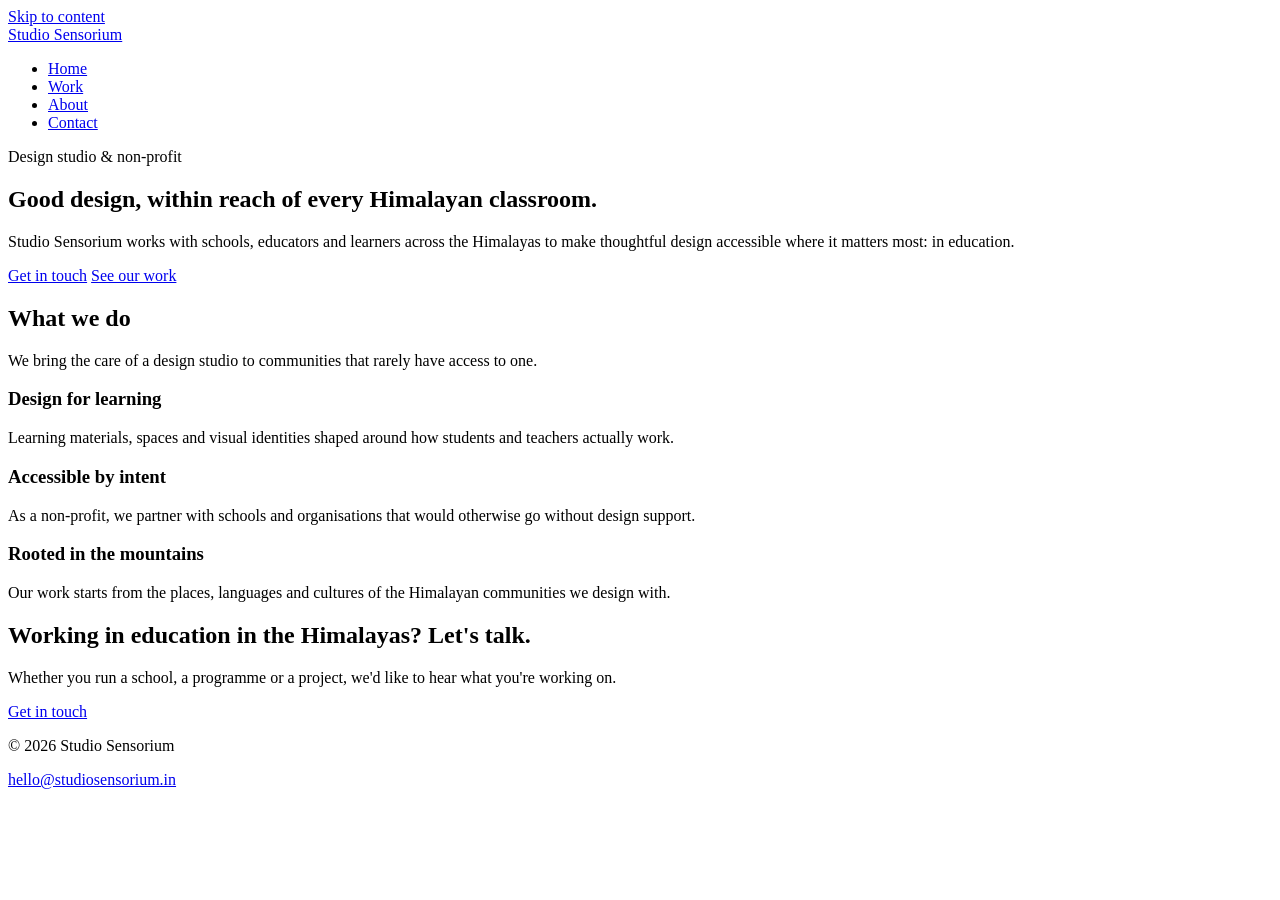
==== studiosensorium/index.html @ 7f4f05ae "Add Studio Sensorium static website Minimal four-page site (Home, Work, About, Contact) plus 404, fa" ====
<!doctype html>
<html lang="en">
<head>
  <meta charset="utf-8">
  <meta name="viewport" content="width=device-width, initial-scale=1">
  <title>Studio Sensorium — Design for education in the Himalayas</title>
  <meta name="description" content="Studio Sensorium is a design studio and non-profit making good design accessible to schools and learners across the Himalayas.">
  <link rel="canonical" href="https://studiosensorium.in/">
  <meta property="og:title" content="Studio Sensorium">
  <meta property="og:description" content="A design studio and non-profit making design accessible in the Himalayas.">
  <meta property="og:url" content="https://studiosensorium.in/">
  <meta property="og:type" content="website">
  <link rel="icon" href="/favicon.svg" type="image/svg+xml">
  <link rel="preconnect" href="https://fonts.googleapis.com">
  <link rel="preconnect" href="https://fonts.gstatic.com" crossorigin>
  <link rel="stylesheet" href="https://fonts.googleapis.com/css2?family=Fraunces:opsz,wght@9..144,400;9..144,500&family=Inter:wght@400;500&display=swap">
  <link rel="stylesheet" href="/styles.css">
</head>
<body>
  <a class="skip-link" href="#main">Skip to content</a>

  <header class="site-header">
    <div class="wrap">
      <a class="logo" href="/">Studio Sensorium</a>
      <nav class="nav" aria-label="Main">
        <ul>
          <li><a href="/" aria-current="page">Home</a></li>
          <li><a href="/work">Work</a></li>
          <li><a href="/about">About</a></li>
          <li><a href="/contact">Contact</a></li>
        </ul>
      </nav>
    </div>
  </header>

  <main id="main">
    <section class="hero">
      <div class="wrap">
        <p class="eyebrow">Design studio &amp; non-profit</p>
        <h1>Good design, within reach of every Himalayan classroom.</h1>
        <p class="lede">Studio Sensorium works with schools, educators and learners across the Himalayas to make thoughtful design accessible where it matters most: in education.</p>
        <div class="actions">
          <a class="button" href="/contact">Get in touch</a>
          <a class="text-link" href="/work">See our work</a>
        </div>
      </div>
    </section>

    <section class="section" aria-labelledby="what-heading">
      <div class="wrap">
        <div class="section-head">
          <h2 id="what-heading">What we do</h2>
          <p class="lede">We bring the care of a design studio to communities that rarely have access to one.</p>
        </div>
        <div class="grid grid-3">
          <div class="pillar">
            <h3>Design for learning</h3>
            <p>Learning materials, spaces and visual identities shaped around how students and teachers actually work.</p>
          </div>
          <div class="pillar">
            <h3>Accessible by intent</h3>
            <p>As a non-profit, we partner with schools and organisations that would otherwise go without design support.</p>
          </div>
          <div class="pillar">
            <h3>Rooted in the mountains</h3>
            <p>Our work starts from the places, languages and cultures of the Himalayan communities we design with.</p>
          </div>
        </div>
      </div>
    </section>

    <section class="callout" aria-labelledby="cta-heading">
      <div class="wrap">
        <h2 id="cta-heading">Working in education in the Himalayas? Let's talk.</h2>
        <p class="lede">Whether you run a school, a programme or a project, we'd like to hear what you're working on.</p>
        <div class="actions">
          <a class="button" href="/contact">Get in touch</a>
        </div>
      </div>
    </section>
  </main>

  <footer class="site-footer">
    <div class="wrap">
      <p>&copy; <span data-year>2026</span> Studio Sensorium</p>
      <p><a href="mailto:hello@studiosensorium.in">hello@studiosensorium.in</a></p>
    </div>
  </footer>
  <script>document.querySelectorAll("[data-year]").forEach(function (el) { el.textContent = new Date().getFullYear(); });</script>
</body>
</html>
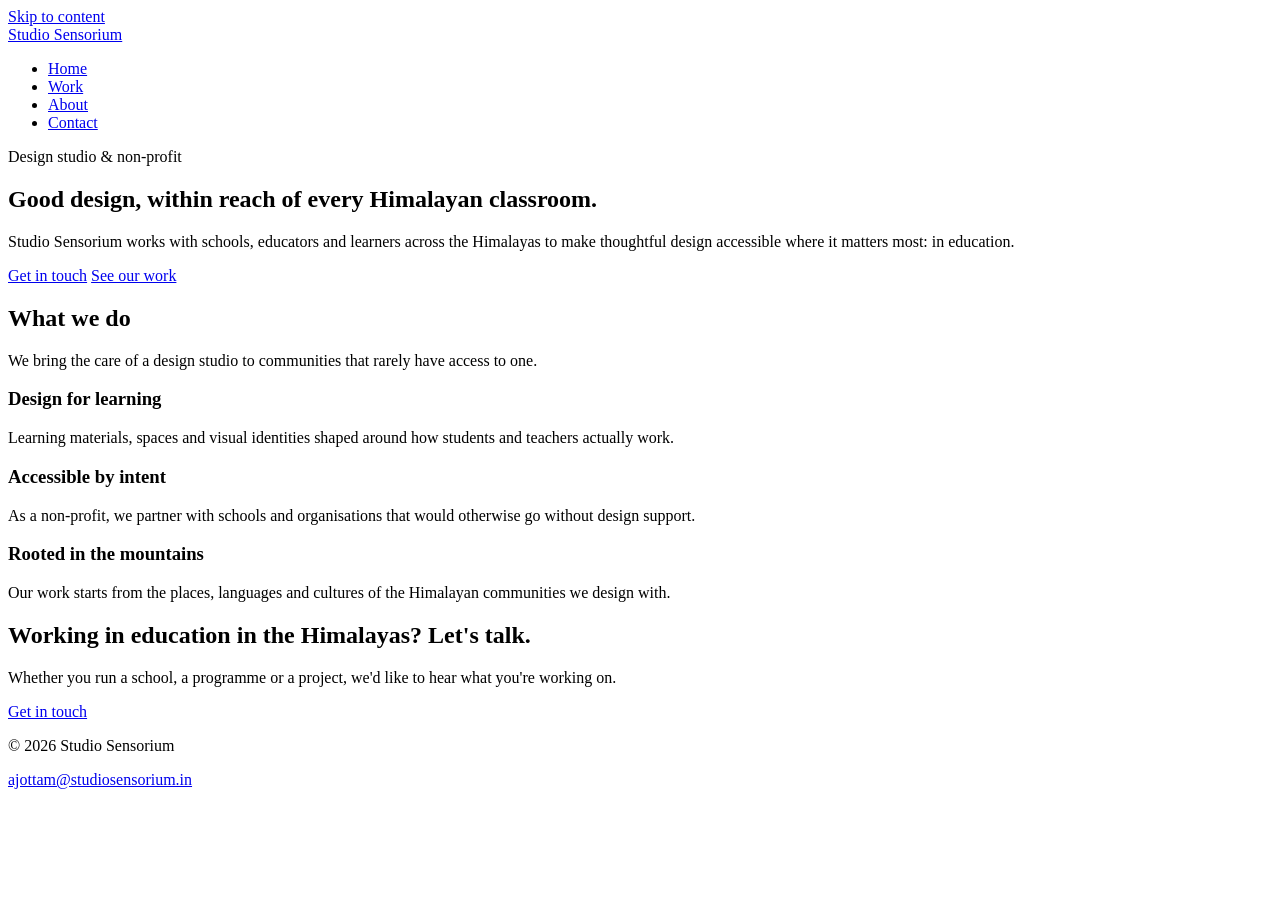
==== commit 5ad6f038: "Use ajottam@studiosensorium.in as the contact email Co-Authored-By: Claude Opus 5.5 <noreply@anthrop" ====
--- a/studiosensorium/index.html
+++ b/studiosensorium/index.html
@@ -83,7 +83,7 @@
   <footer class="site-footer">
     <div class="wrap">
       <p>&copy; <span data-year>2026</span> Studio Sensorium</p>
-      <p><a href="mailto:hello@studiosensorium.in">hello@studiosensorium.in</a></p>
+      <p><a href="mailto:ajottam@studiosensorium.in">ajottam@studiosensorium.in</a></p>
     </div>
   </footer>
   <script>document.querySelectorAll("[data-year]").forEach(function (el) { el.textContent = new Date().getFullYear(); });</script>
